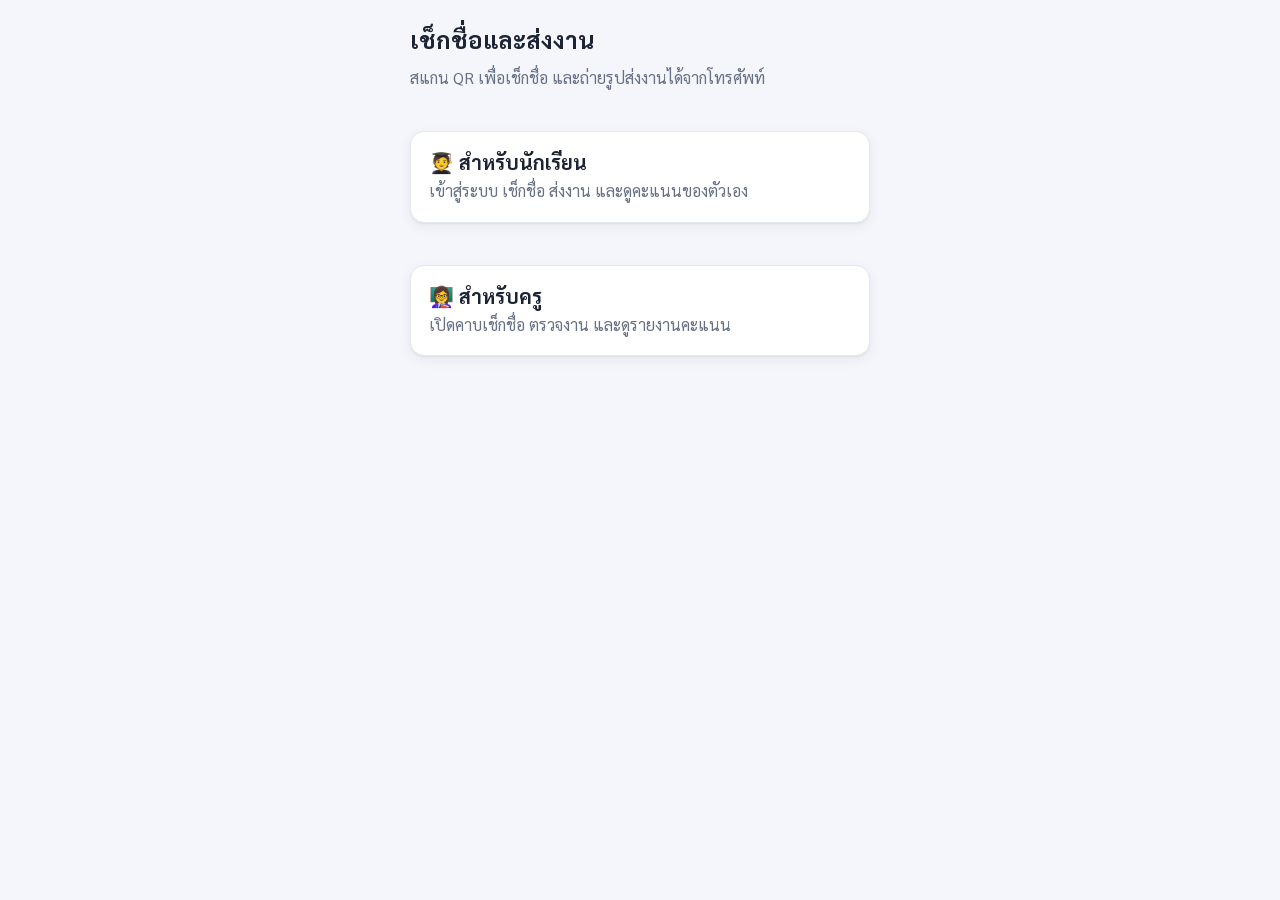
==== index.html @ d1f9d262 "Add QR attendance and photo assignment submission system Co-Authored-By: Claude Sonnet 5.5 <noreply@" ====
<!doctype html>
<html lang="th">
<head>
<meta charset="utf-8">
<meta name="viewport" content="width=device-width, initial-scale=1">
<meta http-equiv="refresh" content="0; url=attendance/">
<title>School Home</title>
</head>
<body>
<p><a href="attendance/">ไปที่ระบบเช็กชื่อและส่งงาน</a></p>
</body>
</html>
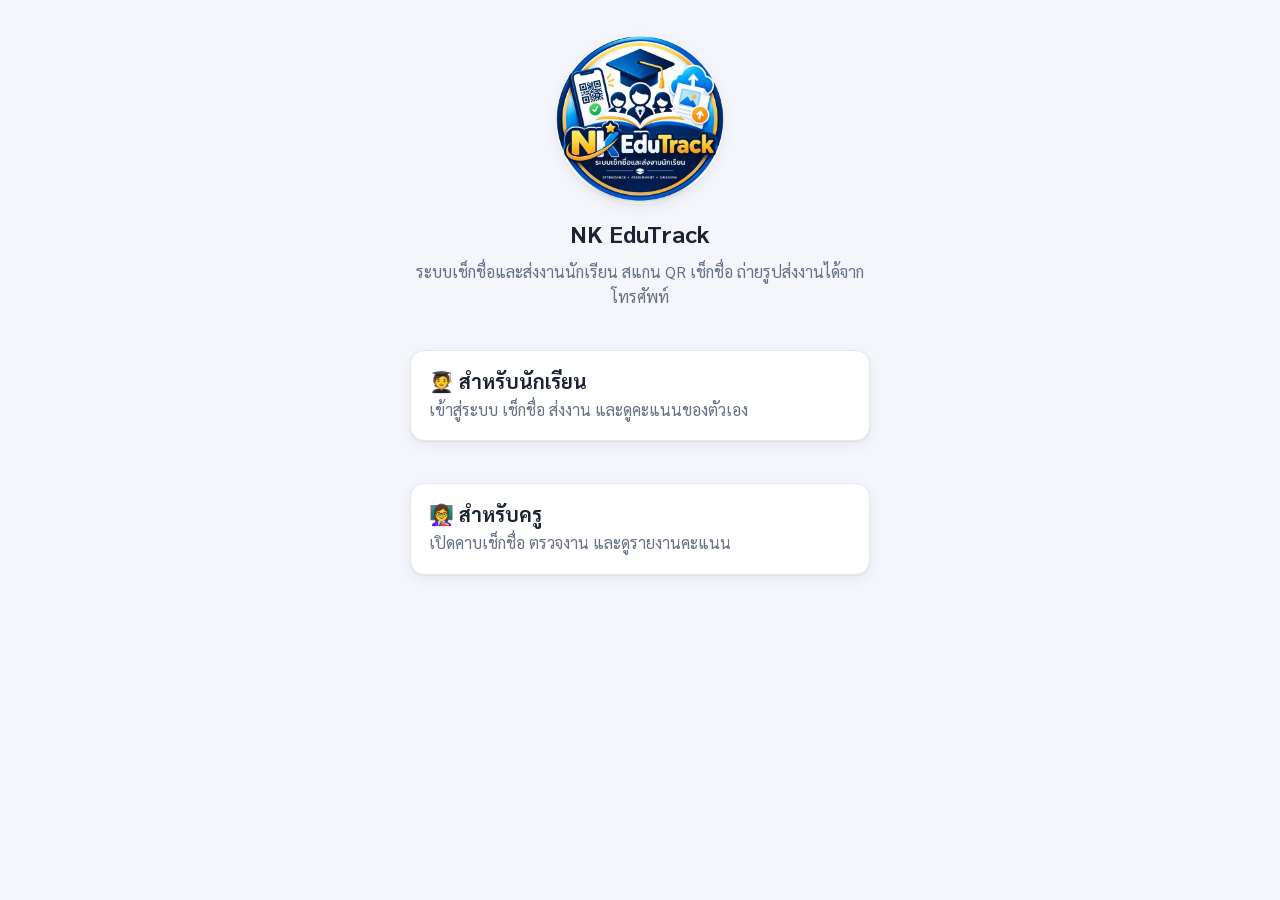
==== commit f507bc01: "Add NK EduTrack logo, favicon and branding Co-Authored-By: Claude Sonnet 5.5 <noreply@anthropic.com>" ====
--- a/index.html
+++ b/index.html
@@ -4,7 +4,8 @@
 <meta charset="utf-8">
 <meta name="viewport" content="width=device-width, initial-scale=1">
 <meta http-equiv="refresh" content="0; url=attendance/">
-<title>School Home</title>
+<title>NK EduTrack</title>
+<link rel="icon" type="image/png" href="attendance/img/favicon.png">
 </head>
 <body>
 <p><a href="attendance/">ไปที่ระบบเช็กชื่อและส่งงาน</a></p>
